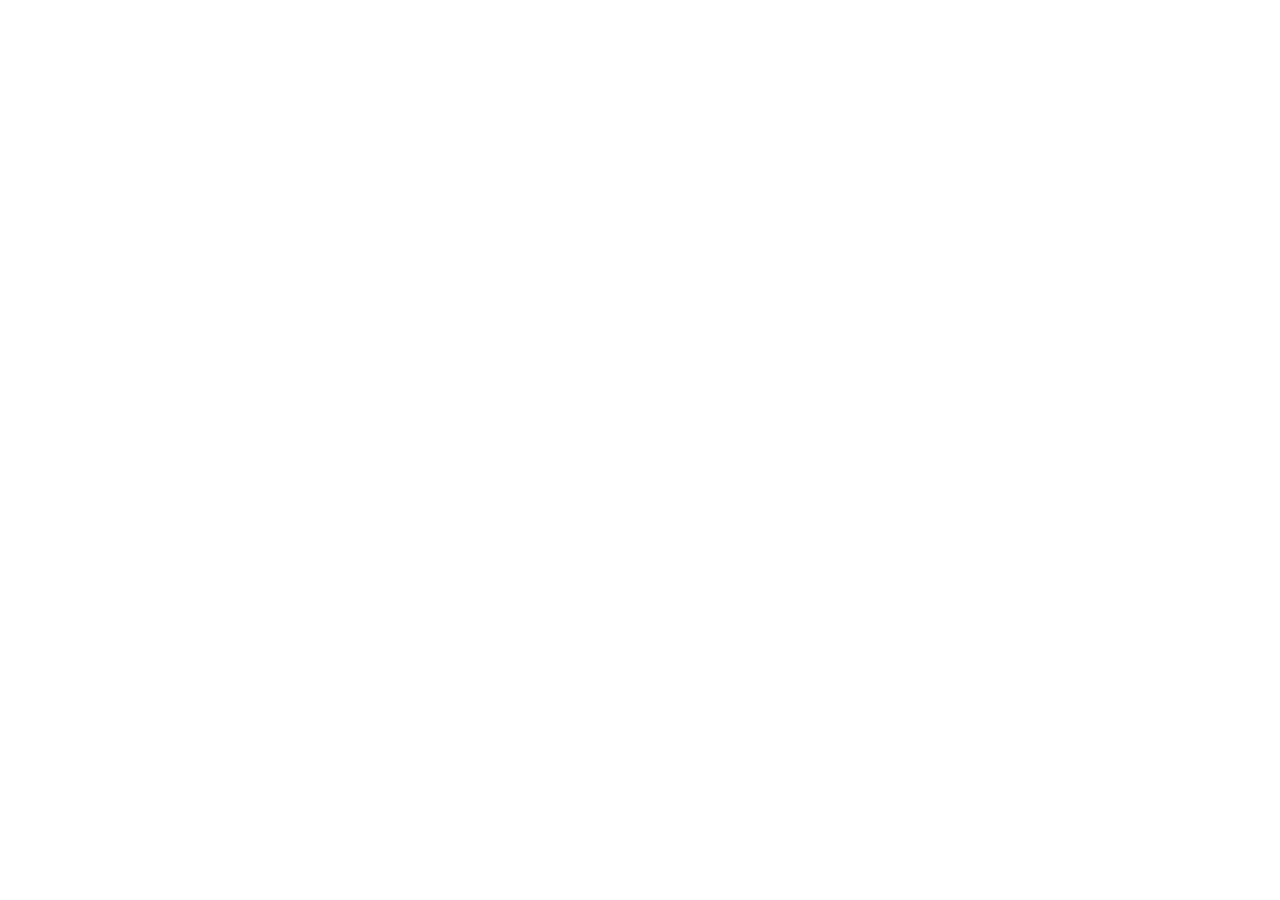
==== index.html @ a25a0a07 "Primer commit" ====
<!DOCTYPE html>
<html lang="es">
<head>
    <meta charset="UTF-8">
    <meta name="viewport" content="width=device-width, initial-scale=1.0">
    <title>Badalona-tech</title>
    
</head>
<body>
    
</body>
</html>
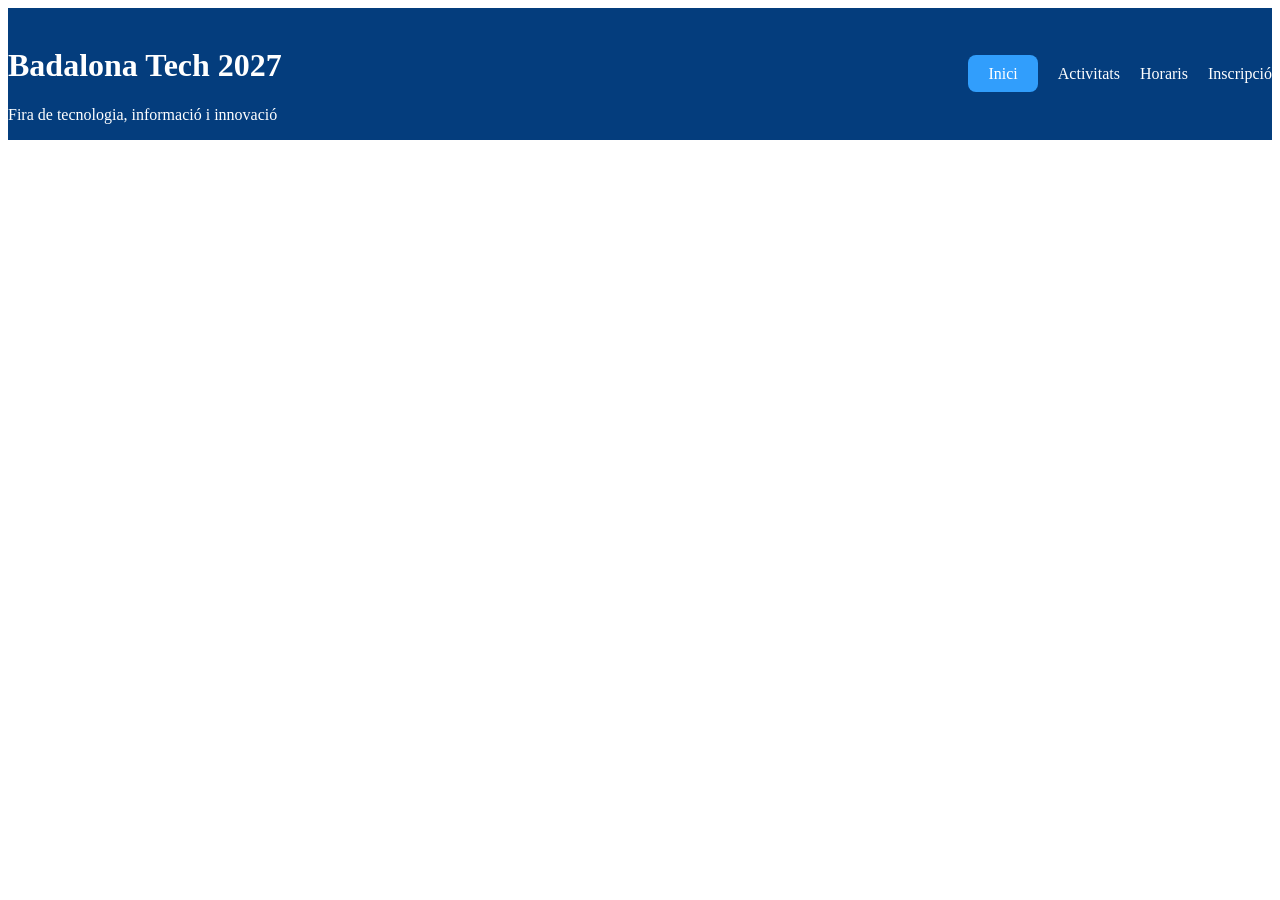
==== commit 6bec5355: "Tercer commit" ====
--- a/index.html
+++ b/index.html
@@ -4,9 +4,35 @@
     <meta charset="UTF-8">
     <meta name="viewport" content="width=device-width, initial-scale=1.0">
     <title>Badalona-tech</title>
-    
+    <link rel="stylesheet" href="CSS/estils.css">
 </head>
 <body>
-    
+
+    <header>
+        <div>
+            <img src="" alt="">
+            <div>
+                <h1>Badalona Tech 2027</h1>
+                <p>Fira de tecnologia, informació i innovació</p>
+            </div>
+        </div>
+
+        <nav>
+            <ul>
+                <li><a id="inici" href="index.html">Inici</a></li>
+                <li><a href="activitats.html">Activitats</a></li>
+                <li><a href="horaris.html">Horaris</a></li>
+                <li><a href="inscripcio.html">Inscripció</a></li>
+            </ul>
+        </nav>
+    </header>
+
+    <main>
+    </main>
+
+    <footer>
+        <p></p>
+    </footer>
+
 </body>
 </html>
--- a/CSS/estils.css
+++ b/CSS/estils.css
@@ -0,0 +1,27 @@
+header {
+  display: flex;
+  justify-content: space-between;
+  align-items: center;
+  background-color: #043D7D;
+  color: white;
+}
+
+ul {
+  display: flex;
+  align-items: center;
+  gap: 20px;
+  list-style: none;
+  
+}
+
+a{
+    text-decoration: none;
+    color: white;
+}
+
+#inici {
+    background-color: #319EFC;
+    color: white;
+    padding: 10px 20px;
+    border-radius: 8px;
+}
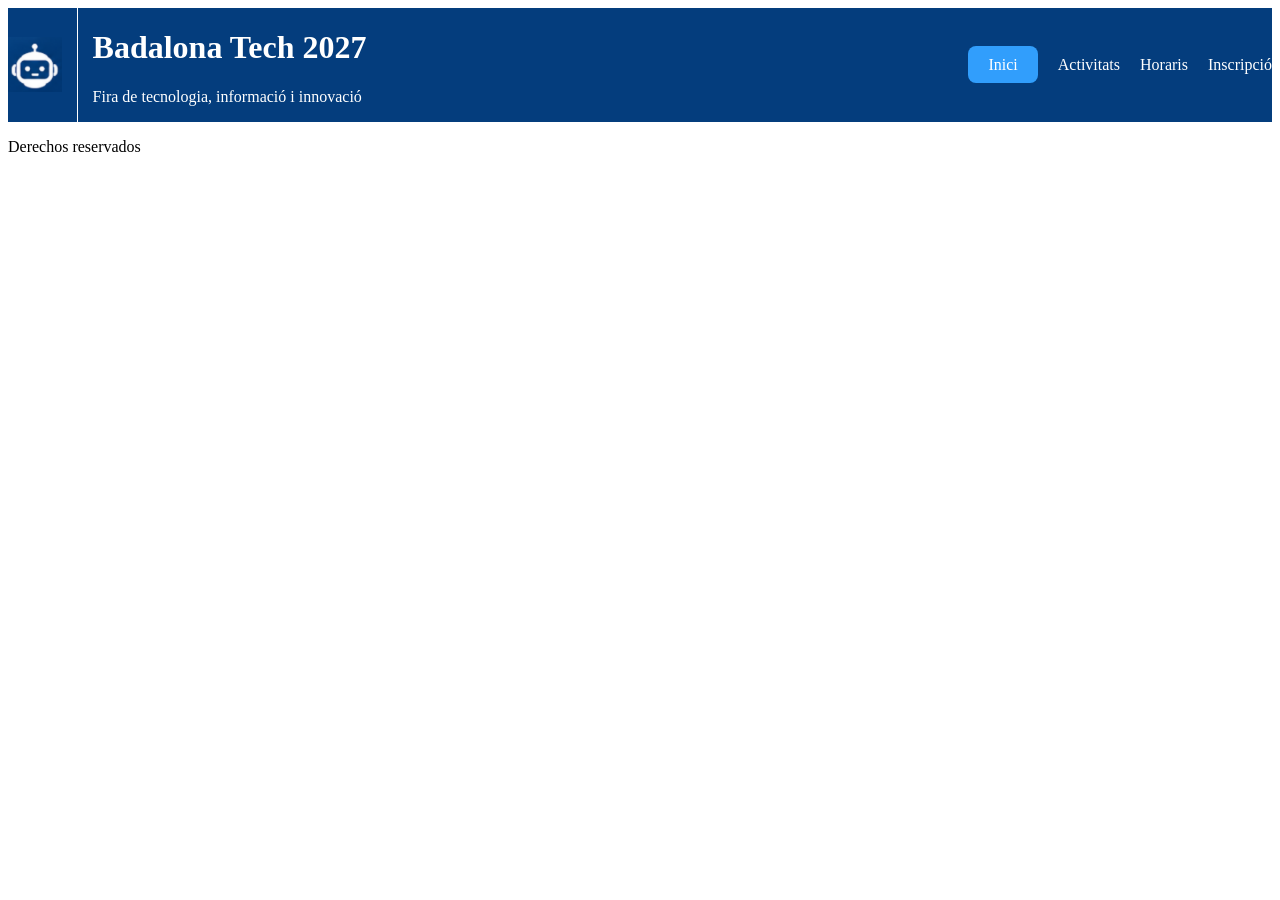
==== commit ddc80af3: "Cuarto commit" ====
--- a/index.html
+++ b/index.html
@@ -9,9 +9,9 @@
 <body>
 
     <header>
-        <div>
-            <img src="" alt="">
-            <div>
+        <div id="logo">
+            <img src="images/header.png" alt="logo">
+            <div id="titulo">
                 <h1>Badalona Tech 2027</h1>
                 <p>Fira de tecnologia, informació i innovació</p>
             </div>
@@ -28,10 +28,11 @@
     </header>
 
     <main>
+
     </main>
 
     <footer>
-        <p></p>
+        <p>Derechos reservados</p>
     </footer>
 
 </body>
--- a/CSS/estils.css
+++ b/CSS/estils.css
@@ -25,3 +25,18 @@
     padding: 10px 20px;
     border-radius: 8px;
 }
+
+header img {
+  height: 55px;
+}
+
+#logo{
+  display: flex;
+  align-items: center;
+  gap: 15px;
+}
+
+#titulo{
+  border-left: 1px solid white;
+  padding-left: 15px;
+}
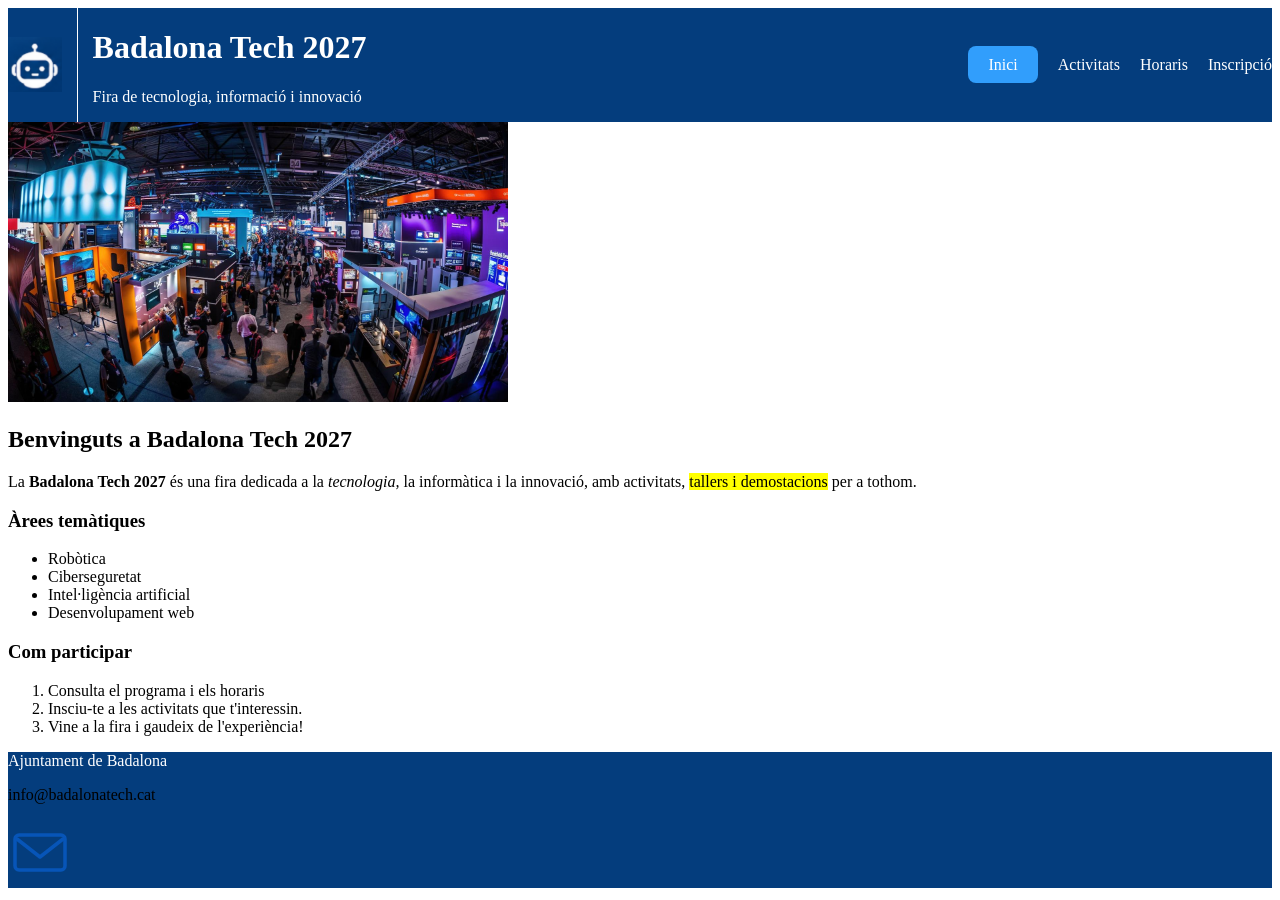
==== commit 7ed06b53: "Quinto commit" ====
--- a/index.html
+++ b/index.html
@@ -1,5 +1,5 @@
 <!DOCTYPE html>
-<html lang="es">
+<html lang="cat">
 <head>
     <meta charset="UTF-8">
     <meta name="viewport" content="width=device-width, initial-scale=1.0">
@@ -18,7 +18,7 @@
         </div>
 
         <nav>
-            <ul>
+            <ul id="menu">
                 <li><a id="inici" href="index.html">Inici</a></li>
                 <li><a href="activitats.html">Activitats</a></li>
                 <li><a href="horaris.html">Horaris</a></li>
@@ -28,11 +28,45 @@
     </header>
 
     <main>
+        <section>
+            <div id="fira">
+                <img src="images/fira.jpg" width="500">
+                <div id="badalona">
+                <h2>Benvinguts a Badalona Tech 2027</h2>
+                <p>La <strong>Badalona Tech 2027</strong> és una fira dedicada a la <em>tecnologia,</em> la informàtica i la innovació, amb activitats, <mark> tallers i demostacions</mark> per a tothom.</p>
+            </div>
+        </section>
+            <div>
+                <h3>Àrees temàtiques</h3>
+                <nav>
+                    <ul>
+                        <li>Robòtica</li>
+                        <li>Ciberseguretat</li>
+                        <li>Intel·ligència artificial</li>
+                        <li>Desenvolupament web</li>
+                    </ul>
+                </nav>
+            </div>
 
+            <div>
+                <h3>Com participar</h3>
+                <nav>
+                    <ol>
+                        <li>Consulta el programa i els horaris</li>
+                        <li>Insciu-te a les activitats que t'interessin.</li>
+                        <li>Vine a la fira i gaudeix de l'experiència!</li>
+                    </ol>
+                </nav>
+            </div>
+        <section>
+            
+        </section>
     </main>
 
     <footer>
-        <p>Derechos reservados</p>
+        <a id="ajuntament" href="https://badalona.cat">Ajuntament de Badalona</a>
+        <p>info@badalonatech.cat</p>
+        <img src="images/Badalona_Tech_2027_Logos_Iconos_SVG/badalona-tech-svg/correu.svg" alt="correu">
     </footer>
 
 </body>
--- a/CSS/estils.css
+++ b/CSS/estils.css
@@ -6,12 +6,13 @@
   color: white;
 }
 
-ul {
+#menu {
   display: flex;
   align-items: center;
   gap: 20px;
   list-style: none;
-  
+  text-decoration: none;
+  color: white;
 }
 
 a{
@@ -39,4 +40,12 @@
 #titulo{
   border-left: 1px solid white;
   padding-left: 15px;
+}
+
+#ajuntament{
+    text-decoration: dashed;
+}
+
+footer{
+    background-color: #043D7D;
 }
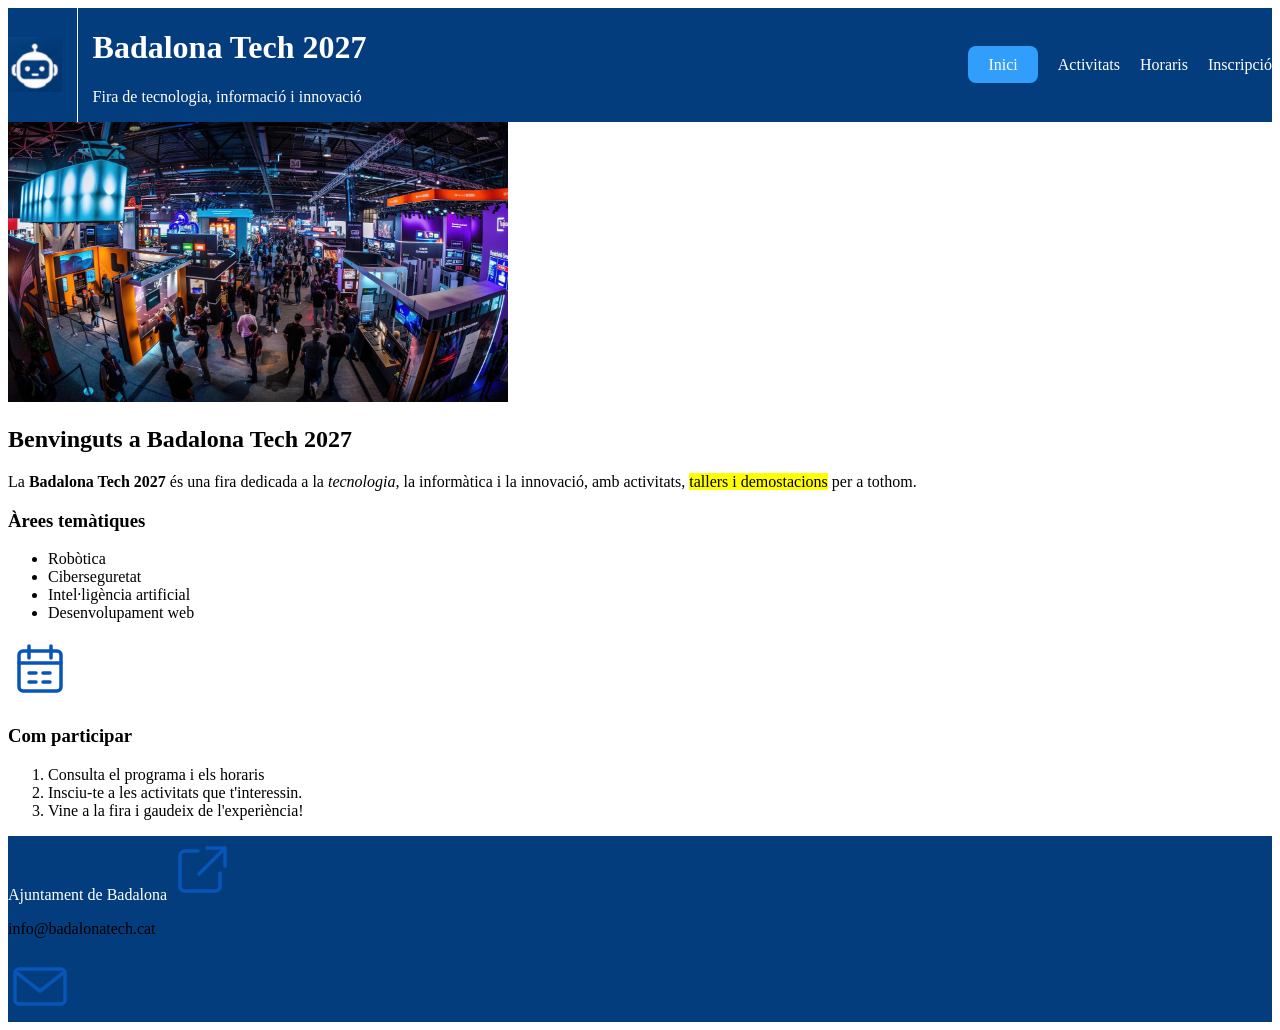
==== commit 3c8a327f: "Septimo commit" ====
--- a/index.html
+++ b/index.html
@@ -49,6 +49,7 @@
             </div>
 
             <div>
+                <img src="images/Badalona_Tech_2027_Logos_Iconos_SVG/badalona-tech-svg/calendari.svg" alt="calendari">
                 <h3>Com participar</h3>
                 <nav>
                     <ol>
@@ -65,6 +66,7 @@
 
     <footer>
         <a id="ajuntament" href="https://badalona.cat">Ajuntament de Badalona</a>
+        <img src="images/Badalona_Tech_2027_Logos_Iconos_SVG/badalona-tech-svg/enllac-extern.svg" alt="enllaç enllac-extern">
         <p>info@badalonatech.cat</p>
         <img src="images/Badalona_Tech_2027_Logos_Iconos_SVG/badalona-tech-svg/correu.svg" alt="correu">
     </footer>
